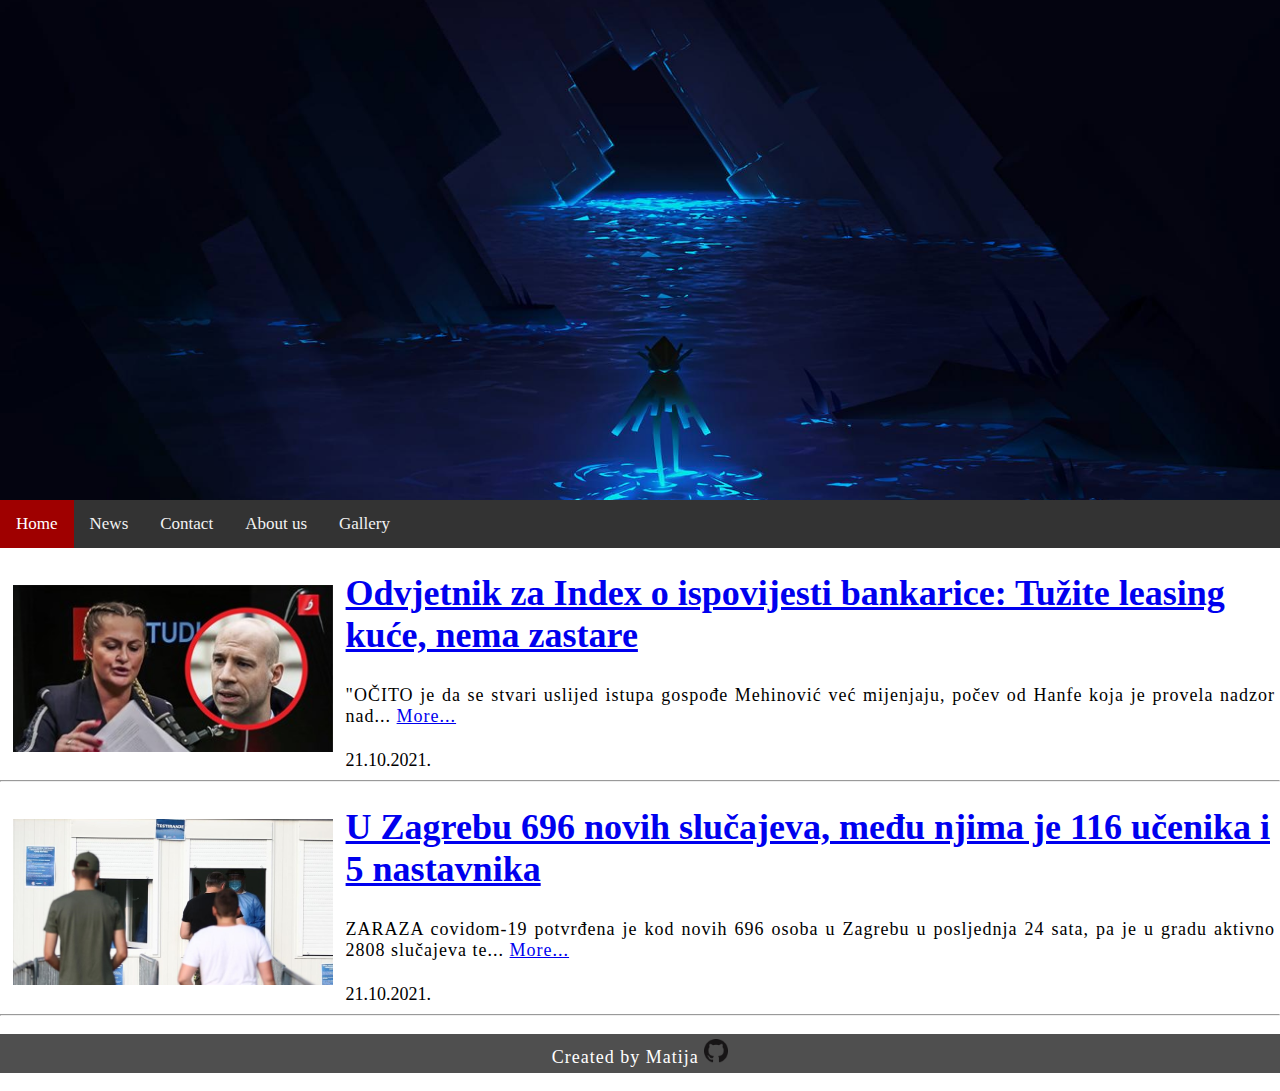
==== news.html @ d496e9f5 "5. zadatak" ====
<!DOCTYPE html>
<html lang="en">
<head>
    <meta charset="UTF-8">
    <title>Title</title>
    <meta name="keywords" content="TVZ, HTML, Test">
    <meta name="description" content="First project for college">
    <meta name="author" content="Matija Janječić">
    <link rel="icon" href="icon.png">
    <link rel="stylesheet" href="style.css">

</head>
<body>
    <header>
        <div class="banner"></div>
        <nav class="navbar">
            <a href="#" class="active">Home</a>
            <a href="news.html">News</a>
            <a href="#">Contact</a>
            <a href="#">About us</a>
            <a href="#">Gallery</a>
        </nav>
    </header>
    <main>
        <ul>
            <li>
                <a href="#"><img src="images/1.jpg"></a>
                <a href="#">
                    <h1>Odvjetnik za Index o ispovijesti bankarice: Tužite leasing kuće, nema zastare</h1>
                </a>
                <p>
                    "OČITO je da se stvari uslijed istupa gospođe Mehinović već mijenjaju, počev od Hanfe koja je provela nadzor nad...
                    <a href="#">More...</a>
                </p>
                <time datetime="2021-10-21">21.10.2021.</time>
            </li>
            <hr>
            <li>
                <a href="#"><img src="images/2.jpg"></a>
                <a href="#">
                    <h1>U Zagrebu 696 novih slučajeva, među njima je 116 učenika i 5 nastavnika</h1>
                </a>
                <p>
                    ZARAZA covidom-19 potvrđena je kod novih 696 osoba u Zagrebu u posljednja 24 sata, pa je u gradu aktivno 2808 slučajeva te...
                    <a href="#">More...</a>
                </p>
                <time datetime="2021-10-21">21.10.2021.</time>
            </li>
            <hr>
        </ul>
    </figure>
    </main>
    <footer>
        <p>Created by Matija
            <a href="https://github.com/">
                <img src="images/github.png">
            </a>
        </p>
    </footer>
</body>
</html>
---- style.css ----
body {
    background-size: 100%;
    position: relative;
    display: block;
    flex-direction:column;
    width: 100%;
    margin: 0;
    font-family: Calibri;
    font-size: 18px;
}

.banner {
    height: 500px;
    position: relative;
    background-size: cover;
    background-position: center;
    background-image: url("images/banner.jpeg");
}

.navbar {
    overflow: hidden;
    background-color: #333;
    position: relative;
    bottom: 0;
    width: 100%;
}

ul {
    width: 100%;
    padding: 0px;
    list-style: none;
}

hr {
    clear: both;
}

li img {
    float: left;
    display:block;
    width: 25%;
    padding: 1%;
}


.navbar a {
    border: thin #9f0000;
    float: left;
    display: block;
    color: #f2f2f2;
    text-align: center;
    padding: 14px 16px;
    text-decoration: none;
    font-size: 17px;
}

.navbar a:hover {
    background: #a10000;
    color: #ffffff;
}

.navbar a.active {
    background-color: #9f0000;
    color: white;
}

main {
    width: 100%;
}

p {
    padding: 5px;
    letter-spacing: 1px;
    text-align: justify;
}

figure {
    float: left;
    position: relative;
    width: 30%;
    border: #000000 solid 1px;
}

figure img {
    width: 100%;
}

figcaption {
    text-align: center;
}

footer {
    clear: both;
    background: #4f4f4f;
    width: 100%;
    margin-top:auto;
    color: white;
}

footer p {
    text-align: center;
}

footer img {
    width: 24px;
}

@media screen and (max-width: 600px) {
    figure {
        width: 90%;
        margin: 1em;
    }
    .navbar a {
        width: 100%;
    }

    .banner {
        height: 150px;
    }

    li img {
        width: 80%;
        padding: 10%;
    }
}
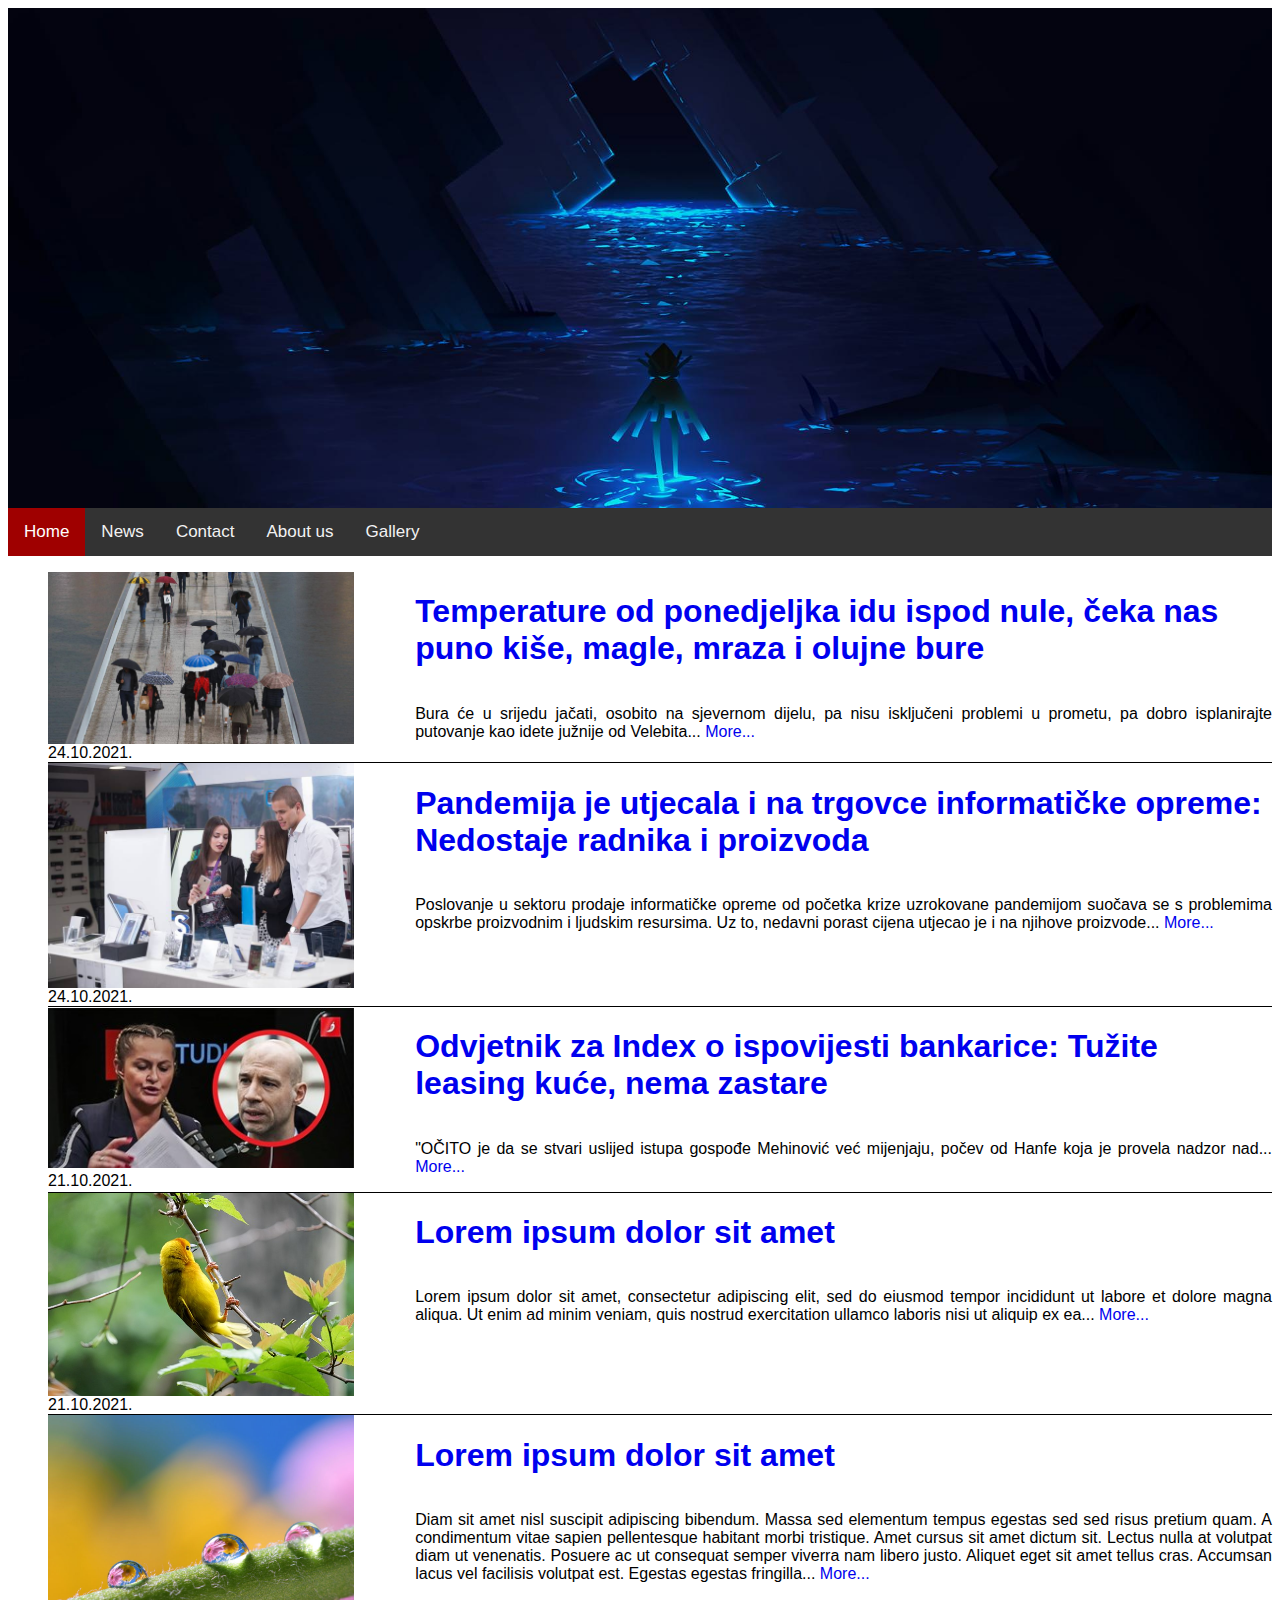
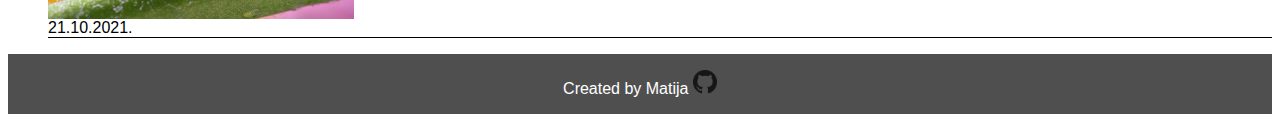
==== commit 5507ab2c: "6-9 zadatak" ====
--- a/news.html
+++ b/news.html
@@ -14,41 +14,101 @@
     <header>
         <div class="banner"></div>
         <nav class="navbar">
-            <a href="#" class="active">Home</a>
+            <a href="index.html" class="active">Home</a>
             <a href="news.html">News</a>
-            <a href="#">Contact</a>
-            <a href="#">About us</a>
-            <a href="#">Gallery</a>
+            <a href="contact.html">Contact</a>
+            <a href="aboutUs.html">About us</a>
+            <a href="gallery.html">Gallery</a>
         </nav>
     </header>
-    <main>
-        <ul>
+    <main >
+        <ul class="newsContainer">
             <li>
-                <a href="#"><img src="images/1.jpg"></a>
-                <a href="#">
-                    <h1>Odvjetnik za Index o ispovijesti bankarice: Tužite leasing kuće, nema zastare</h1>
-                </a>
-                <p>
-                    "OČITO je da se stvari uslijed istupa gospođe Mehinović već mijenjaju, počev od Hanfe koja je provela nadzor nad...
-                    <a href="#">More...</a>
-                </p>
-                <time datetime="2021-10-21">21.10.2021.</time>
+                <div class="grid-1">
+                    <a href="news1.html" class="newsImage">
+                        <img src="images/weather1.jpg">
+                    </a>
+                    <time datetime="2021-10-24">24.10.2021.</time>
+                </div>
+                <div class="grid-2">
+                    <a href="news1.html">
+                        <h1>Temperature od ponedjeljka idu ispod nule, čeka nas puno kiše, magle, mraza i olujne bure</h1>
+                    </a>
+                    <p>
+                        Bura će u srijedu jačati, osobito na sjevernom dijelu, pa nisu isključeni problemi u prometu, pa dobro isplanirajte putovanje kao idete južnije od Velebita...
+                        <a href="news1.html">More...</a>
+                    </p>
+                </div>
             </li>
-            <hr>
             <li>
-                <a href="#"><img src="images/2.jpg"></a>
-                <a href="#">
-                    <h1>U Zagrebu 696 novih slučajeva, među njima je 116 učenika i 5 nastavnika</h1>
-                </a>
-                <p>
-                    ZARAZA covidom-19 potvrđena je kod novih 696 osoba u Zagrebu u posljednja 24 sata, pa je u gradu aktivno 2808 slučajeva te...
-                    <a href="#">More...</a>
-                </p>
-                <time datetime="2021-10-21">21.10.2021.</time>
+                <div class="grid-1">
+                    <a href="news2.html" class="newsImage">
+                        <img src="images/info1.jpg">
+                    </a>
+                    <time datetime="2021-10-24">24.10.2021.</time>
+                </div>
+                <div class="grid-2">
+                    <a href="news2.html">
+                        <h1>Pandemija je utjecala i na trgovce informatičke opreme: Nedostaje radnika i proizvoda</h1>
+                    </a>
+                    <p>
+                        Poslovanje u sektoru prodaje informatičke opreme od početka krize uzrokovane pandemijom suočava se s problemima opskrbe proizvodnim i ljudskim resursima. Uz to, nedavni porast cijena utjecao je i na njihove proizvode...
+                        <a href="news2.html">More...</a>
+                    </p>
+                </div>
             </li>
-            <hr>
+            <li>
+                <div class="grid-1">
+                    <a href="news3.html" class="newsImage">
+                        <img src="images/1.jpg">
+                    </a>
+                    <time datetime="2021-10-21">21.10.2021.</time>
+                </div>
+                <div class="grid-2">
+                    <a href="news3.html" >
+                        <h1>Odvjetnik za Index o ispovijesti bankarice: Tužite leasing kuće, nema zastare</h1>
+                    </a>
+                    <p>
+                        "OČITO je da se stvari uslijed istupa gospođe Mehinović već mijenjaju, počev od Hanfe koja je provela nadzor nad...
+                        <a href="news3.html">More...</a>
+                    </p>
+                </div>
+            </li>
+            <li>
+                <div class="grid-1">
+                    <a href="news4.html" class="newsImage">
+                        <img src="images/gallery/1.jpeg">
+                    </a>
+                    <time datetime="2021-10-21">21.10.2021.</time>
+                    </div>
+                <div class="grid-2">
+                    <a href="news4.html">
+                        <h1>Lorem ipsum dolor sit amet</h1>
+                    </a>
+                    <p>
+                        Lorem ipsum dolor sit amet, consectetur adipiscing elit, sed do eiusmod tempor incididunt ut labore et dolore magna aliqua. Ut enim ad minim veniam, quis nostrud exercitation ullamco laboris nisi ut aliquip ex ea...
+                        <a href="news4.html">More...</a>
+                    </p>
+                </div>
+            </li>
+            <li>
+                <div class="grid-1">
+                    <a href="news4.html" class="newsImage">
+                        <img src="images/gallery/4.jpg">
+                    </a>
+                    <time datetime="2021-10-21">21.10.2021.</time>
+                </div>
+                <div class="grid-2">
+                    <a href="news4.html">
+                        <h1>Lorem ipsum dolor sit amet</h1>
+                    </a>
+                    <p>
+                        Diam sit amet nisl suscipit adipiscing bibendum. Massa sed elementum tempus egestas sed sed risus pretium quam. A condimentum vitae sapien pellentesque habitant morbi tristique. Amet cursus sit amet dictum sit. Lectus nulla at volutpat diam ut venenatis. Posuere ac ut consequat semper viverra nam libero justo. Aliquet eget sit amet tellus cras. Accumsan lacus vel facilisis volutpat est. Egestas egestas fringilla...
+                        <a href="news4.html">More...</a>
+                    </p>
+                </div>
+            </li>
         </ul>
-    </figure>
     </main>
     <footer>
         <p>Created by Matija
--- a/style.css
+++ b/style.css
@@ -1,54 +1,25 @@
-body {
-    background-size: 100%;
-    position: relative;
-    display: block;
-    flex-direction:column;
-    width: 100%;
-    margin: 0;
-    font-family: Calibri;
-    font-size: 18px;
+* {
+    font-family: Arial;
 }
 
 .banner {
-    height: 500px;
-    position: relative;
+    display: flex;
+    flex-basis: auto;
     background-size: cover;
     background-position: center;
+    height: 500px;
     background-image: url("images/banner.jpeg");
 }
 
 .navbar {
-    overflow: hidden;
+    display: flex;
     background-color: #333;
-    position: relative;
-    bottom: 0;
-    width: 100%;
-}
-
-ul {
-    width: 100%;
-    padding: 0px;
-    list-style: none;
-}
-
-hr {
-    clear: both;
-}
-
-li img {
-    float: left;
-    display:block;
-    width: 25%;
-    padding: 1%;
-}
-
+    justify-content: start;
+}
 
 .navbar a {
     border: thin #9f0000;
-    float: left;
-    display: block;
     color: #f2f2f2;
-    text-align: center;
     padding: 14px 16px;
     text-decoration: none;
     font-size: 17px;
@@ -66,60 +37,281 @@
 
 main {
     width: 100%;
-}
-
-p {
-    padding: 5px;
-    letter-spacing: 1px;
-    text-align: justify;
+    #display: flex;
+    #flex-direction: column;
+    #flex-wrap: wrap;
 }
 
 figure {
     float: left;
-    position: relative;
+    display: flex;
     width: 30%;
-    border: #000000 solid 1px;
-}
-
-figure img {
-    width: 100%;
-}
-
-figcaption {
+    flex-direction: column;
+    justify-content: center;
     text-align: center;
-}
+    border: 1px solid black;
+}
+
+main p {
+    text-align: justify;
+}
+
 
 footer {
     clear: both;
+    display: flex;
+    justify-content: center;
     background: #4f4f4f;
-    width: 100%;
     margin-top:auto;
     color: white;
 }
 
-footer p {
-    text-align: center;
-}
-
 footer img {
     width: 24px;
 }
 
 @media screen and (max-width: 600px) {
+
+    main {
+        display: flex;
+        flex-direction: column;
+        justify-content: stretch;
+        padding: 0px;
+    }
+
     figure {
-        width: 90%;
-        margin: 1em;
-    }
-    .navbar a {
-        width: 100%;
+        margin: 0px;
+        width: 100%;
+    }
+
+
+    figure img {
+        width: 100%;
+    }
+
+    .navbar {
+        display: flex;
+        flex-direction: column;
+        text-align: center;
     }
 
     .banner {
         height: 150px;
     }
 
-    li img {
-        width: 80%;
-        padding: 10%;
-    }
-}
+}
+
+
+ul {
+    display: grid;
+    list-style-type: none;
+    grid-template-columns: 100%;
+}
+
+li {
+    display: grid;
+    grid-template-columns: 25% 70%;
+    border-bottom: 1px solid black;
+    grid-gap: 5%;
+}
+
+.grid-1 {
+    display: grid;
+    flex-direction: column;
+    align-items: center;
+    justify-content: stretch;
+}
+
+.grid-1 time {
+    align-items: end;
+}
+
+.grid-2 {
+    display: flex;
+    flex-direction: column;
+}
+
+.grid-2 a {
+    text-decoration: none;
+}
+
+
+.newsImage {
+    display: grid;
+    grid-template-columns: 100%;
+}
+
+.newsImage img {
+    object-fit: cover;
+    width: 100%;
+}
+
+.newsImage time {
+    justify-content: center;
+    text-align: center;
+}
+
+.imageGallery {
+    display: flex;
+}
+
+.imageGallery figure {
+    width: 90%;
+}
+
+.imageGallery figcaption {
+    margin-top:auto;
+}
+
+.imageGallery img {
+    width: auto;
+    width: 100%;
+}
+
+.articleContent {
+    padding: 1%;
+    text-align: justify;
+}
+
+.articleContent a {
+    text-decoration: none;
+}
+
+
+.contactMain {
+    display: flex;
+    flex-direction: column;
+}
+
+.map {
+    justify-content: center;
+    align-items: center;
+    align-content: center;
+    padding: 5px 10% 5px 10%;
+    width: 80%;
+    height: calc(100vh - 16px);
+}
+
+.contactMain iframe {
+    width: 100%;
+    height: 100%;
+}
+
+form {
+    font-size: 24px;
+    display: flex;
+    flex-direction: column;
+    padding-left: 10%;
+    padding-right: 30%;
+}
+
+form input, select{
+    height: 50px;
+    margin-bottom: 15px;
+}
+
+form button {
+    width: 30%;
+    padding: 1%;
+    margin: 1%;
+}
+
+.GalleryGrid {
+    display: grid;
+    grid-template-columns: repeat(3, 30%);;
+    grid-gap: 1px;
+    justify-content: space-around;
+}
+
+.GalleryGrid figure {
+    margin: 0;
+    width: 100%;
+}
+
+.GalleryGrid figure img  {
+    width: 100%;
+}
+
+
+#FullImage {
+    position: fixed; /* Sit on top of the page content */
+    display: none;
+    width: 100%; /* Full width (cover the whole page) */
+    height: 100%; /* Full height (cover the whole page) */
+    top: 0;
+    left: 0;
+    background-color: rgba(0,0,0,0.5); /* Black background with opacity */
+    z-index: 2; /* Specify a stack order in case you're using a different order for other elements */
+    cursor: pointer; /* Add a pointer on hover */
+    justify-content: center;
+    transition: 0.25s;
+    opacity: 0;
+}
+
+#FullImage:hover {
+    display: flex;
+    justify-content: center;
+    opacity: 1;
+}
+
+#FullImage img {
+    width: 80%;
+    padding: 1% 10% 0 10%;
+}
+
+
+.VideoContainer {
+    display: block;
+    width: 50%;
+    float: left;
+    margin: 1%;
+}
+
+video {
+    width: 100%;
+}
+
+@media screen and (max-width: 600px) {
+    li {
+        display: flex;
+        flex-direction: column;
+        padding-top: 1px;
+    }
+
+    .grid-1 {
+        display: flex;
+    }
+
+    .grid-1 img {
+        width: 100%;
+    }
+
+
+    .newsImage img {
+        object-fit: cover;
+        width: 100%;
+    }
+
+    .imageGallery figure {
+        width: 100%;
+    }
+
+    .imageGallery {
+        flex-direction: column;
+    }
+
+    .GalleryGrid {
+        display: grid;
+        grid-template-columns: repeat(2, 45%);
+        grid-gap: 1%;
+        justify-content: space-around;
+    }
+
+    .VideoContainer {
+        width: 100%;
+    }
+
+}
+
+
+
